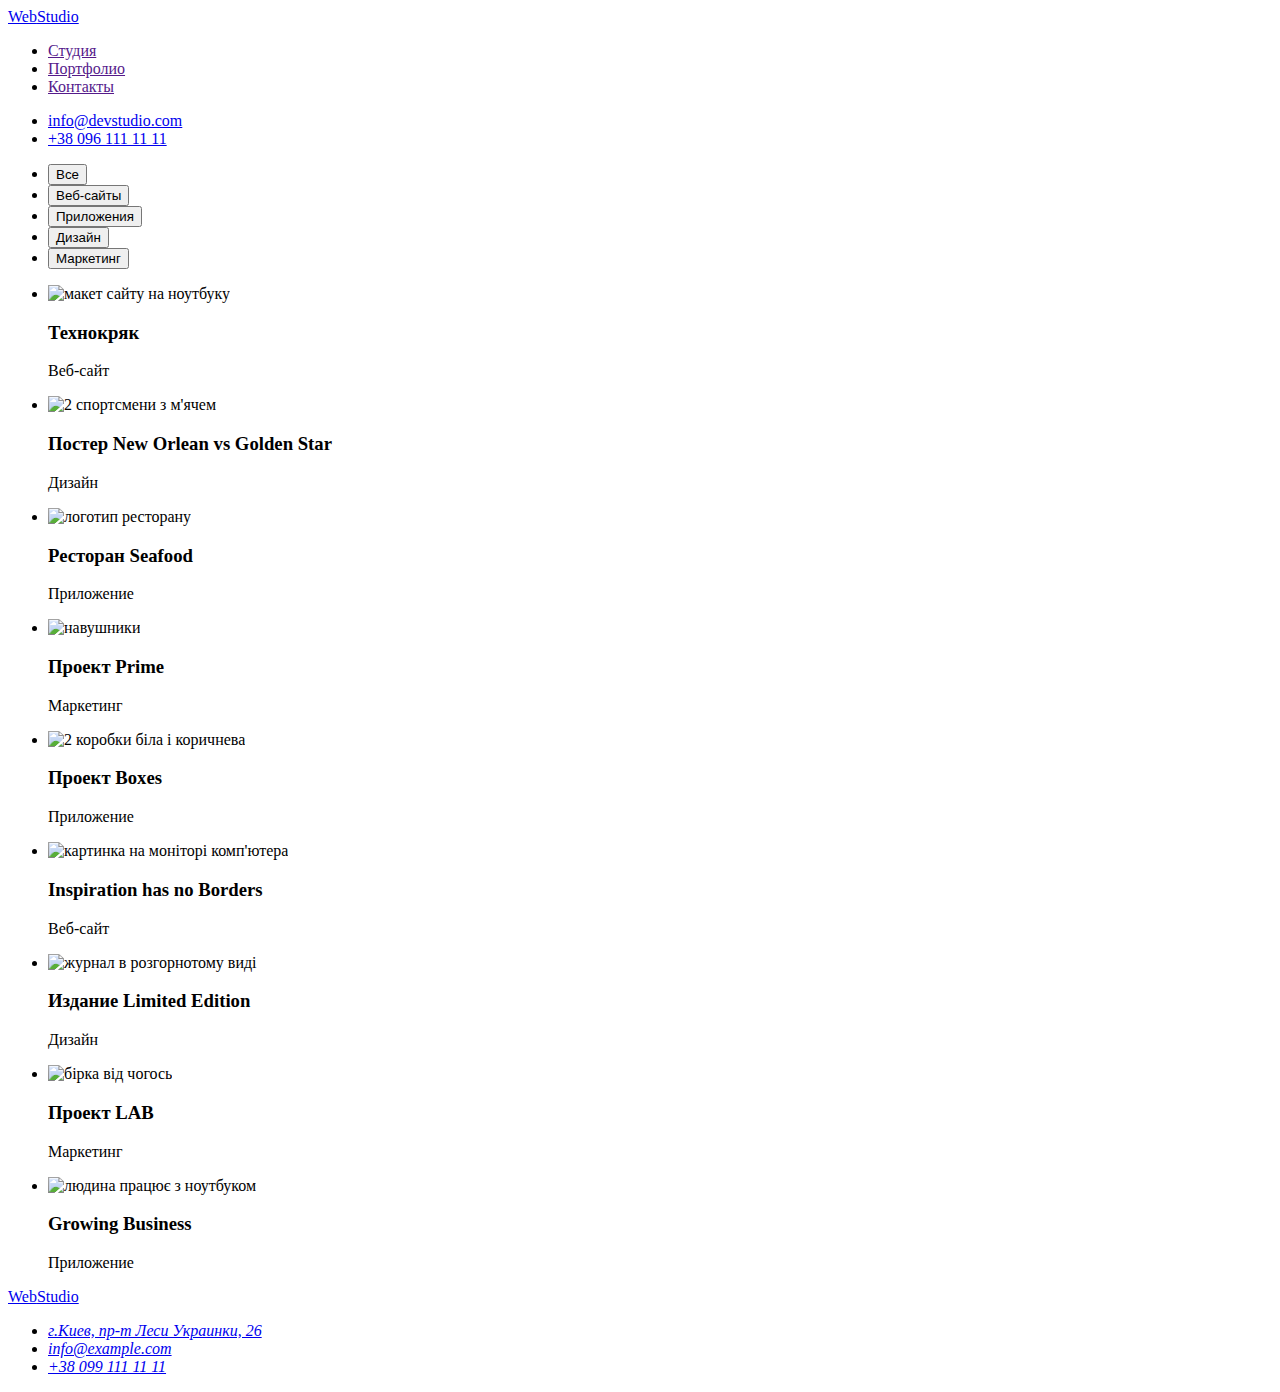
==== portfolio.html @ 1895b5ea "Add files via upload" ====
<!DOCTYPE html>
<html lang="ru">

<head>
    <meta charset="UTF-8">
    <meta http-equiv="X-UA-Compatible" content="IE=edge">
    <meta name="viewport" content="width=device-width, initial-scale=1.0">
    <title>Portfolio</title>
    <link rel="stylesheet" href="./styles.css">

</head>

<body>
    <main>
        <!-- HEADER -->
        <header class="header">
            <nav class="navigation">
                <a class="logo link" lang="en" href="./"><span class="logo-blue link">Web</span>Studio</a>
                <ul class="menu list">
                    <li class="menu-item">
                        <a class="menu-link link" href="">Студия</a>
                    </li>
                    <li class="menu-item">
                        <a class="menu-link current link" href="">Портфолио</a>
                    </li>
                    <li class="menu-item">
                        <a class="menu-link link" href="">Контакты</a>
                    </li>
                </ul>
            </nav>

            <ul class="tel-mail-link list">
                <li><a class="mail-link link" href="mailto:info@devstudio.com">info@devstudio.com</a></li>
                <li><a class="tel-link link" href="tel:+380961111111">+38 096 111 11 11</a></li>
            </ul>
        </header>
        <section>
            <h1 hidden>Портфоліо</h1>
            <!--panel button-->
            <h2 hidden>Панель кнопок</h2>
            <ul class="list">
                <li><button class="btn-list" type="submit">Все</button></li>
                <li><button class="btn-list" type="submit">Веб-сайты</button></li>
                <li><button class="btn-list" type="submit">Приложения</button></li>
                <li><button class="btn-list" type="submit">Дизайн</button></li>
                <li><button class="btn-list" type="submit">Маркетинг</button></li>
            </ul>
            <!--panel pictures-->
            <h2 hidden>Продукція</h2>
            <ul class="list">
                <li>
                    <img src="./foto/portfolio/img-1.jpg" alt="макет сайту на ноутбуку" width="370">
                    <h3 class="production">Технокряк</h3>
                    <p class="production-zone">Веб-сайт</p>
                </li>
                <li>
                    <img src="./foto/portfolio/img-2.jpg" alt="2 спортсмени з м'ячем" width="370">
                    <h3 class="production">Постер New Orlean vs Golden Star</h3>
                    <p class="production-zone">Дизайн</p>
                </li>
                <li>
                    <img src="./foto/portfolio/img-3.jpg" alt="логотип ресторану" width="370">
                    <h3 class="production">Ресторан Seafood</h3>
                    <p class="production-zone">Приложение</p>
                </li>
                <li>
                    <img src="./foto/portfolio/img-4.jpg" alt="навушники" width="370">
                    <h3 class="production">Проект Prime</h3>
                    <p class="production-zone">Маркетинг</p>
                </li>
                <li>
                    <img src="./foto/portfolio/img-5.jpg" alt="2 коробки біла і коричнева" width="370">
                    <h3 class="production">Проект Boxes</h3>
                    <p class="production-zone">Приложение</p>
                </li>
                <li>
                    <img src="./foto/portfolio/img-6.jpg" alt="картинка на моніторі комп'ютера" width="370">
                    <h3 class="production" lang="en">Inspiration has no Borders</h3>
                    <p class="production-zone">Веб-сайт</p>
                </li>
                <li>
                    <img src="./foto/portfolio/img-7.jpg" alt="журнал в розгорнотому виді" width="370">
                    <h3 class="production">Издание Limited Edition</h3>
                    <p class="production-zone">Дизайн</p>
                </li>
                <li>
                    <img src="./foto/portfolio/img-8.jpg" alt="бірка від чогось" width="370">
                    <h3 class="production">Проект LAB</h3>
                    <p class="production-zone">Маркетинг</p>
                </li>
                <li>
                    <img src="./foto/portfolio/img-9.jpg" alt="людина працює з ноутбуком" width="370">
                    <h3 class="production">Growing Business</h3>
                    <p class="production-zone">Приложение</p>
                </li>
            </ul>
        </section>
        <footer>
            <nav>
                <a class="logo-foot link" lang="en" href="./"><span class="logo-blue link">Web</span>Studio</a>
                <address>

                    <ul class="list">
                        <li>
                            <a class="adresa link" href="https://goo.gl/maps/UP7tp5dbjEetq2736" target="_blank"
                                rel="noopener noreferrer">г.Киев,
                                пр-т Леси Украинки, 26</a>
                        </li>
                        <li>
                            <a class="contacts link" href="mailto:info@example.com">info@example.com</a>
                        </li>
                        <li>
                            <a class="contacts link" href="tel:+380991111111">+38 099 111 11 11</a>
                        </li>
                    </ul>
                </address>
            </nav>

        </footer>
    </main>
</body>

</html>
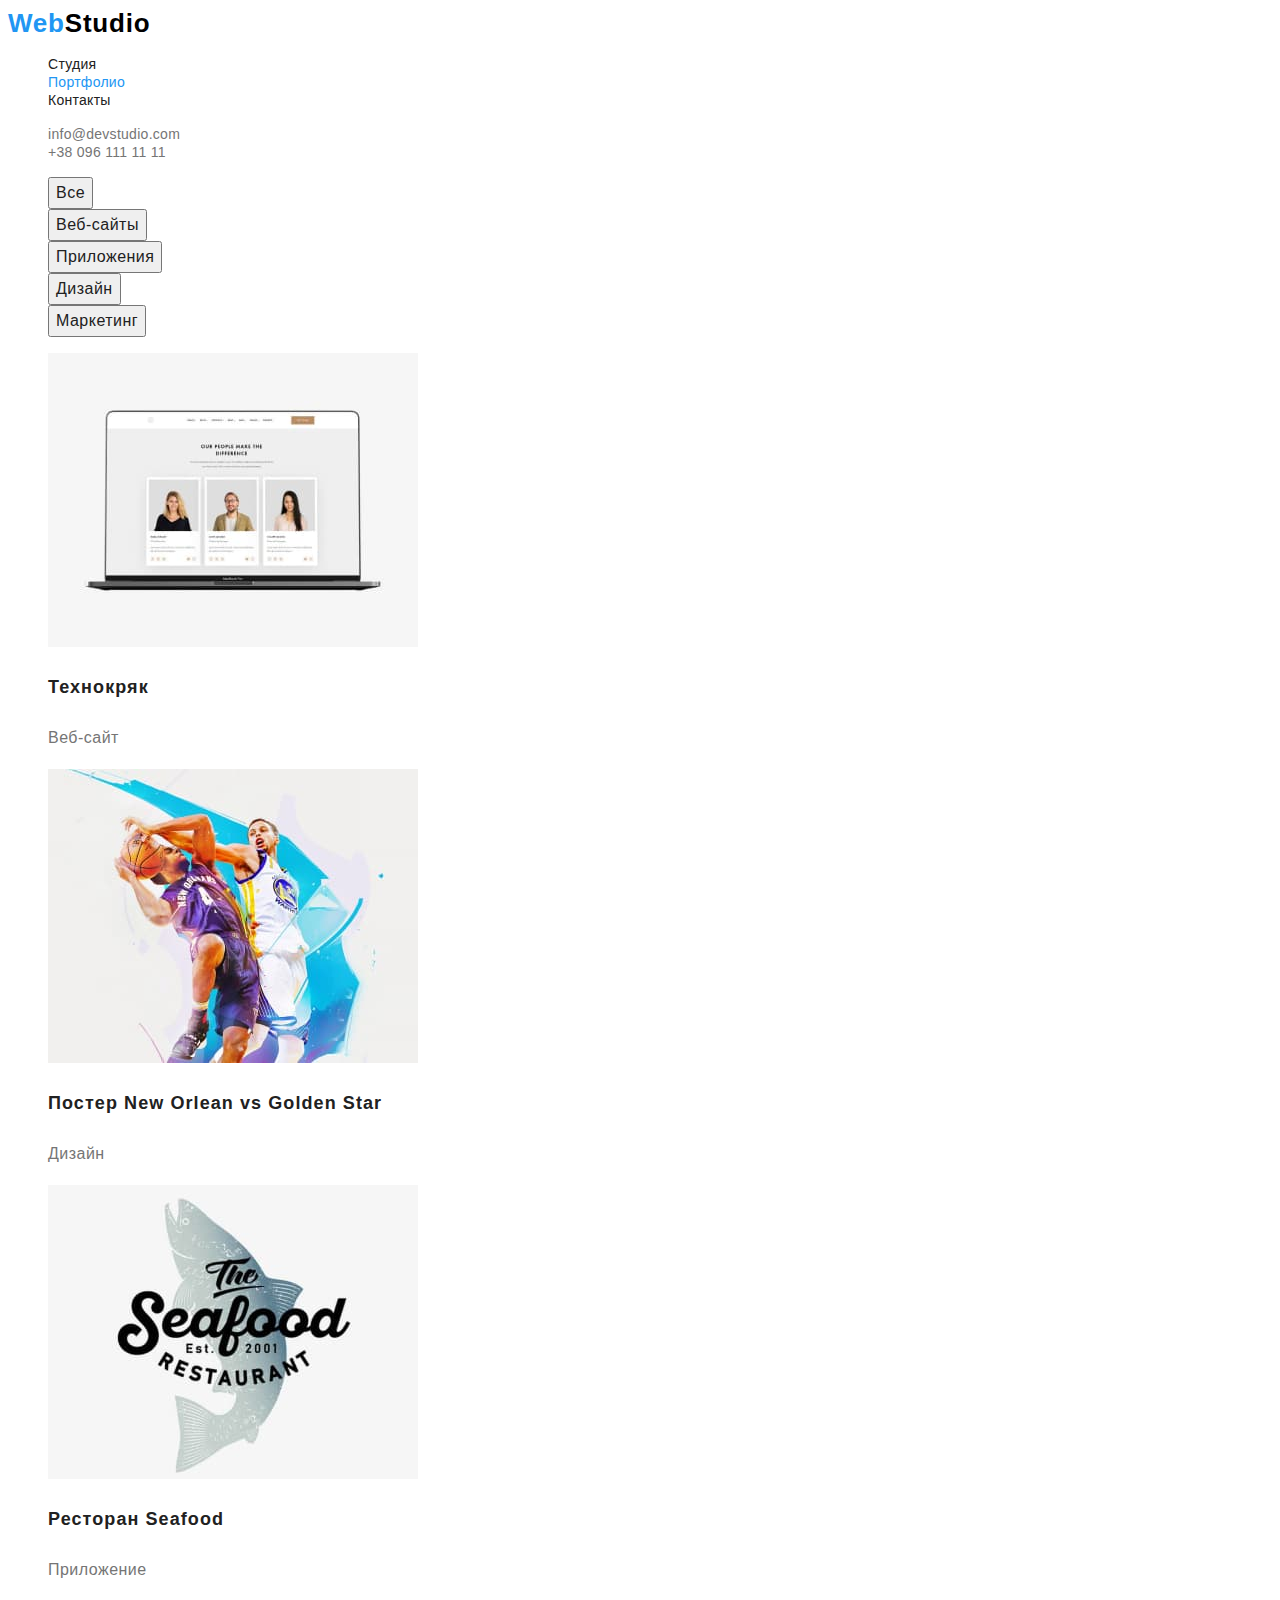
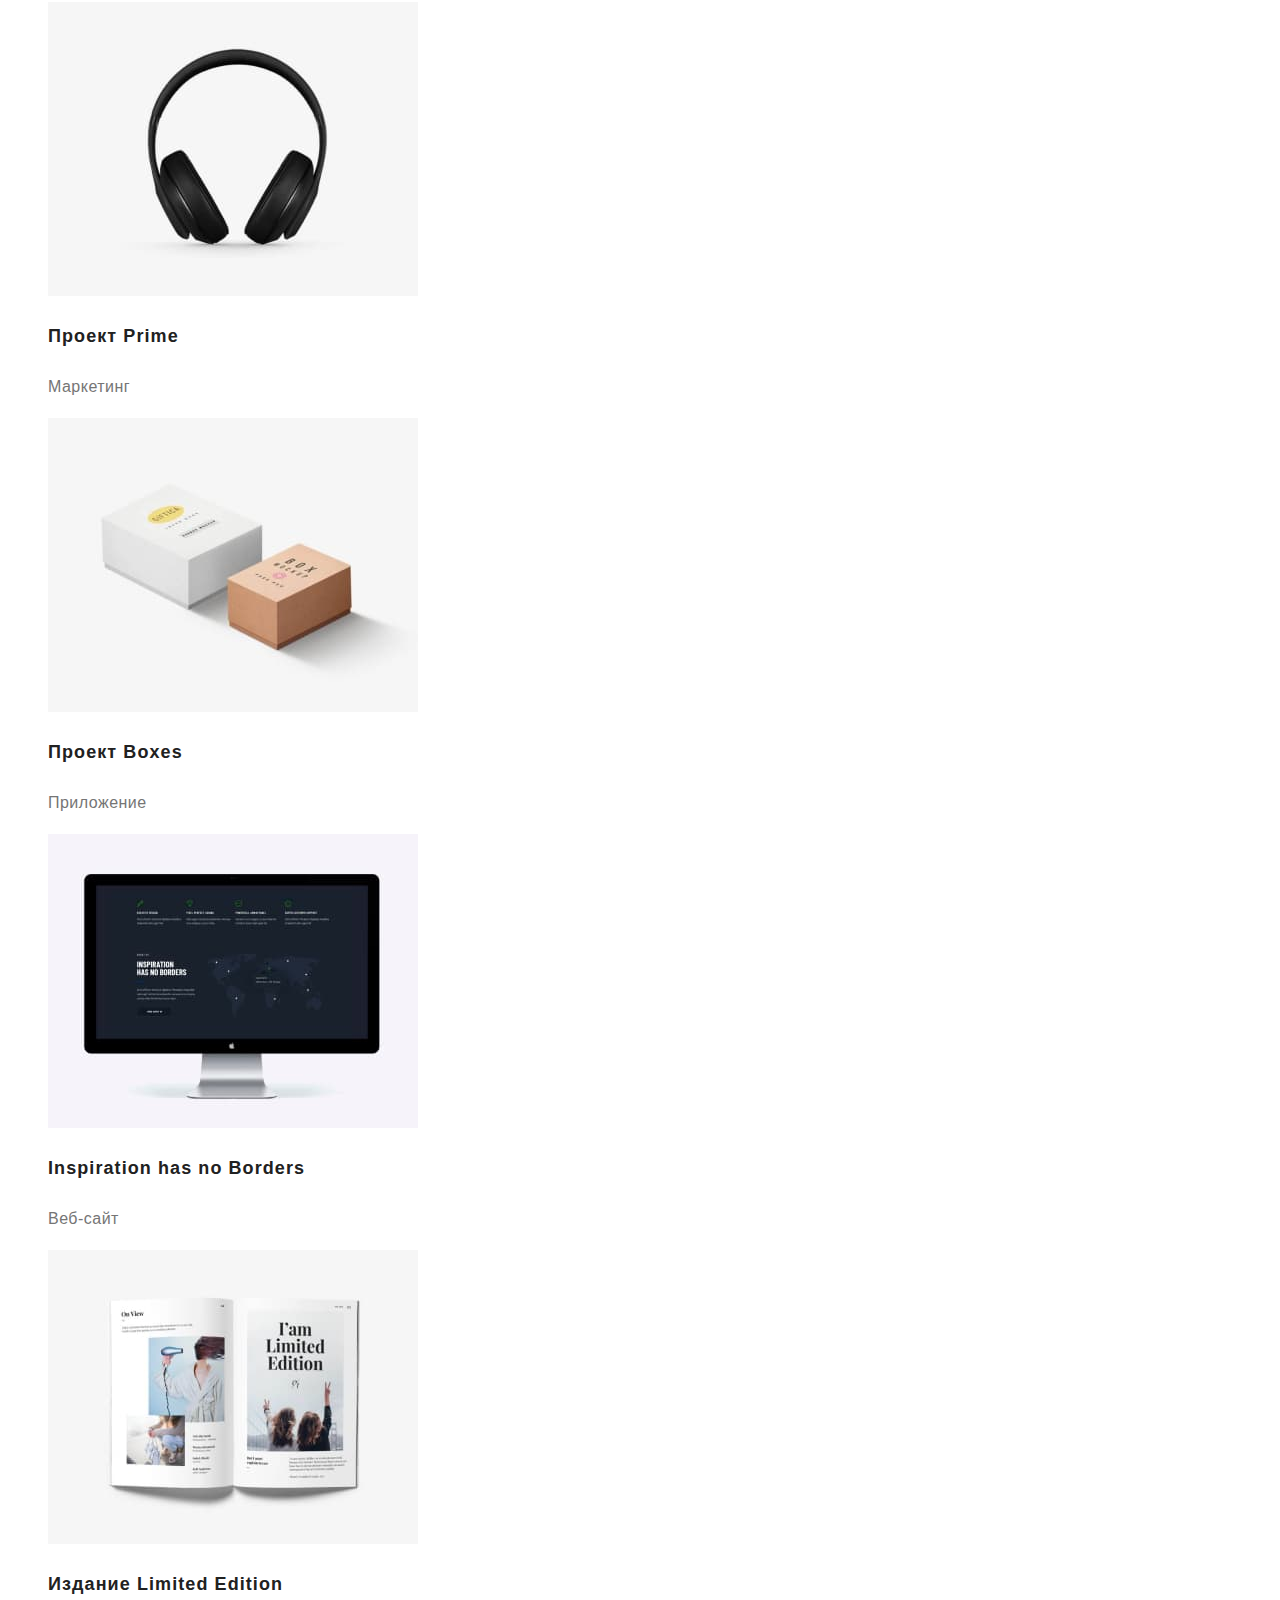
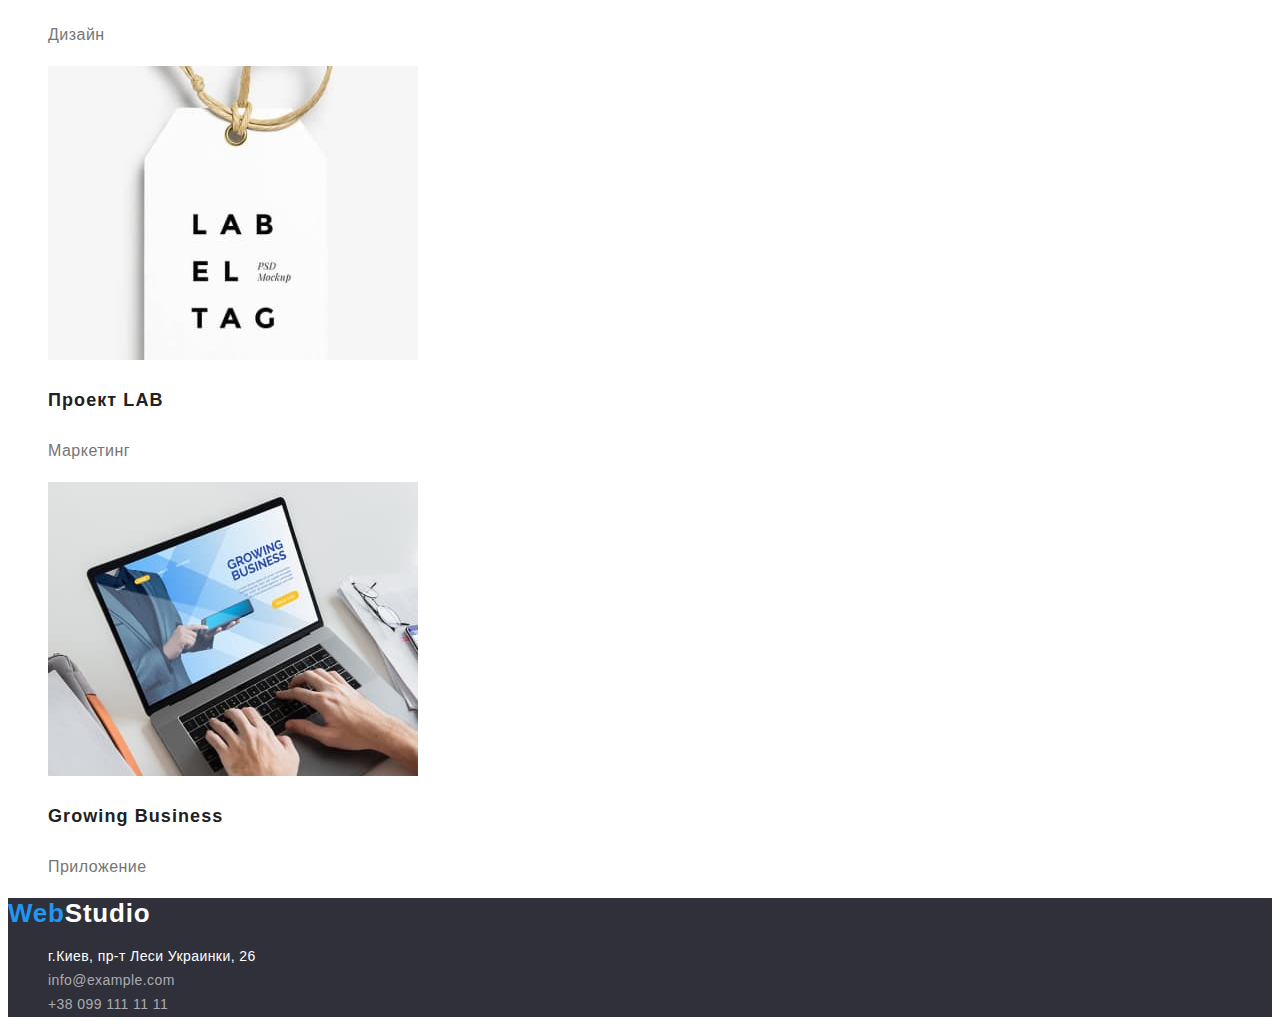
==== commit bce2f288: "правки по макету" ====
--- a/portfolio.html
+++ b/portfolio.html
@@ -18,7 +18,7 @@
                 <a class="logo link" lang="en" href="./"><span class="logo-blue link">Web</span>Studio</a>
                 <ul class="menu list">
                     <li class="menu-item">
-                        <a class="menu-link link" href="">Студия</a>
+                        <a class="menu-link link" href="./index.html">Студия</a>
                     </li>
                     <li class="menu-item">
                         <a class="menu-link current link" href="">Портфолио</a>
@@ -46,7 +46,7 @@
                 <li><button class="btn-list" type="submit">Маркетинг</button></li>
             </ul>
             <!--panel pictures-->
-            <h2 hidden>Продукція</h2>
+            <h2 hidden>Послуги що надаємо</h2>
             <ul class="list">
                 <li>
                     <img src="./foto/portfolio/img-1.jpg" alt="макет сайту на ноутбуку" width="370">
@@ -95,26 +95,25 @@
                 </li>
             </ul>
         </section>
-        <footer>
-            <nav>
-                <a class="logo-foot link" lang="en" href="./"><span class="logo-blue link">Web</span>Studio</a>
-                <address>
+        <footer class="footer">
 
-                    <ul class="list">
-                        <li>
-                            <a class="adresa link" href="https://goo.gl/maps/UP7tp5dbjEetq2736" target="_blank"
-                                rel="noopener noreferrer">г.Киев,
-                                пр-т Леси Украинки, 26</a>
-                        </li>
-                        <li>
-                            <a class="contacts link" href="mailto:info@example.com">info@example.com</a>
-                        </li>
-                        <li>
-                            <a class="contacts link" href="tel:+380991111111">+38 099 111 11 11</a>
-                        </li>
-                    </ul>
-                </address>
-            </nav>
+            <a class="logo-foot link" lang="en" href="./"><span class="logo-blue link">Web</span>Studio</a>
+            <address>
+
+                <ul class="list">
+                    <li>
+                        <a class="adresa link" href="https://goo.gl/maps/UP7tp5dbjEetq2736" target="_blank"
+                            rel="noopener noreferrer">г.Киев,
+                            пр-т Леси Украинки, 26</a>
+                    </li>
+                    <li>
+                        <a class="contacts link" href="mailto:info@example.com">info@example.com</a>
+                    </li>
+                    <li>
+                        <a class="contacts link" href="tel:+380991111111">+38 099 111 11 11</a>
+                    </li>
+                </ul>
+            </address>
 
         </footer>
     </main>
--- a/styles.css
+++ b/styles.css
@@ -0,0 +1,226 @@
+:root{
+    --main-font:"Roboto", sans-serif;
+    --secondary-font:"Raleway", sans-serif;
+    --accent-color:#2196F3;
+}
+
+.list{
+    list-style: none;
+}
+.link{
+    text-decoration: none;
+}
+body {
+    font-family:var(--main-font)
+}
+
+/* ===LOGOTYPE===*/
+.logo{
+    font-family: var(--secondary-font);
+    font-weight: 700;
+    font-size: 26px;
+    line-height: 1.19;
+    letter-spacing: 0.03em;
+    color: #000
+}
+.logo-blue{
+    color: var(--accent-color)
+}
+/* ===END LOGOTYPE===*/
+/*===HEADER===*/
+.menu-link{  
+    font-weight: 500;
+    font-size: 14px;
+    line-height: 1.14;
+    letter-spacing: 0.02em;
+    color: #212121;
+}
+.menu-link:hover,
+.menu-link:focus{
+    color: var(--accent-color);
+}
+.menu-link.current{
+    color: var(--accent-color);
+}
+.mail-link{
+    font-weight: 500;
+    font-size: 14px;
+    line-height: 1.14;
+    letter-spacing: 0.02em;
+
+    color: #757575;
+} 
+.mail-link:hover,
+.mail-link:focus{
+    color: var(--accent-color);
+}
+.tel-link{
+    font-weight: 500;
+    font-size: 14px;
+    line-height: 1.14;
+    letter-spacing: 0.02em;
+
+    color: #757575; 
+}
+    .tel-link:hover,
+    .tel-link:focus{
+    color: var(--accent-color);
+}
+/*===END HEADER===*/
+/*===HERO===*/
+.hero{
+    background: #2F303A;
+    text-align: center;
+}
+.hero-title{
+    font-weight: 900;
+    font-size: 44px;
+    line-height: 1.36;
+    text-align: center;
+    letter-spacing: 0.06em;
+    text-transform: uppercase;
+    color: #ffffff;
+
+}
+.modal-btn{
+    font-weight: 700;;
+    font-size: 16px;
+    line-height: 1.88;
+    display: flex;
+    align-items: center;
+    text-align: center;
+    letter-spacing: 0.06em;
+    cursor: pointer;
+    color: #fff;
+    background-color: var(--accent-color); 
+}
+.modal-btn{
+    display: inline-block;
+}
+}
+
+/*===AND HERO===*/
+/*===ABOUT===*/
+.about-main{
+    font-weight: 700;
+    font-size: 14px;
+    line-height: 1.14;
+    letter-spacing: 0.03em;
+    text-transform: uppercase;
+    color: #212121;
+}
+.about-main-text{
+    font-weight: 400;
+    font-size: 14px;
+    line-height: 1.71;
+    letter-spacing: 0.03em;
+    color: #757575;
+}
+.working-moments{
+    font-weight: 700;
+    font-size: 36px;
+    line-height: 1.16;
+    text-align: center;
+    letter-spacing: 0.03em;
+    color: #212121;
+}
+/*===AND ABOUT===*/
+/*===TEAM===*/
+.team{
+    font-weight: 700;
+    font-size: 36px;
+    line-height: 1.16;
+    text-align: center;
+    letter-spacing: 0.03em;
+    color: #212121;
+}
+.team-hiro{
+    font-weight: 500;
+    font-size: 16px;
+    line-height: 1.19;
+    text-align: center;
+    letter-spacing: 0.03em;
+    color: #212121;
+}
+.time-proff{
+    font-weight: 400;
+    font-size: 16px;
+    line-height: 1.19;
+    text-align: center;
+    letter-spacing: 0.03em;
+    color: #757575;
+}
+/*===AND TEAM===*/
+/*===FOOTTER===*/
+.footer{
+    background-color: #2F303A;
+}
+.logo-foot{
+    font-style: normal;
+    font-weight: 700;
+    font-size: 26px;
+    line-height: 1.19;
+    letter-spacing: 0.03em;
+    color: #FFFFFF;
+}
+
+.adresa{
+    font-style: normal;
+    font-weight: 400;
+    font-size: 14px;
+    line-height: 1.71;
+    letter-spacing: 0.03em;
+    color: #FFFFFF;
+}
+.adresa:hover,
+.adresa:focus{
+    color: var(--accent-color);
+}
+.contacts{
+    font-style: normal;
+    font-weight: 400;
+    font-size: 14px;
+    line-height: 1.71;
+    letter-spacing: 0.03em;
+   color: rgba(255, 255, 255, 0.6);
+}
+.contacts:hover,
+.contacts:focus{
+    color: var(--accent-color);
+}
+/*===AND FOOTTER===*/
+
+
+/*=====PORTFOLIO=====*/
+.menu-link.current {
+    color: #2196f3;
+}
+.btn-list{
+    font-weight: 500;
+    font-size: 16px;
+    line-height: 1.63;
+    text-align: center;
+    letter-spacing: 0.03em;
+    cursor: pointer;
+    color: #212121;
+}
+.btn-list:hover,
+.btn-list:focus{
+    background-color:var(--accent-color);
+    color:#ffffff;
+}
+.production{
+    font-weight: 700;
+    font-size: 18px;
+    line-height: 2;
+    letter-spacing: 0.06em;
+    color: #212121;
+}
+.production-zone{
+    font-weight: 400;
+    font-size: 16px;
+    line-height: 1.88;
+    letter-spacing: 0.03em;
+    color: #757575;
+}
+/*=====AND PORTFOLIO=====*/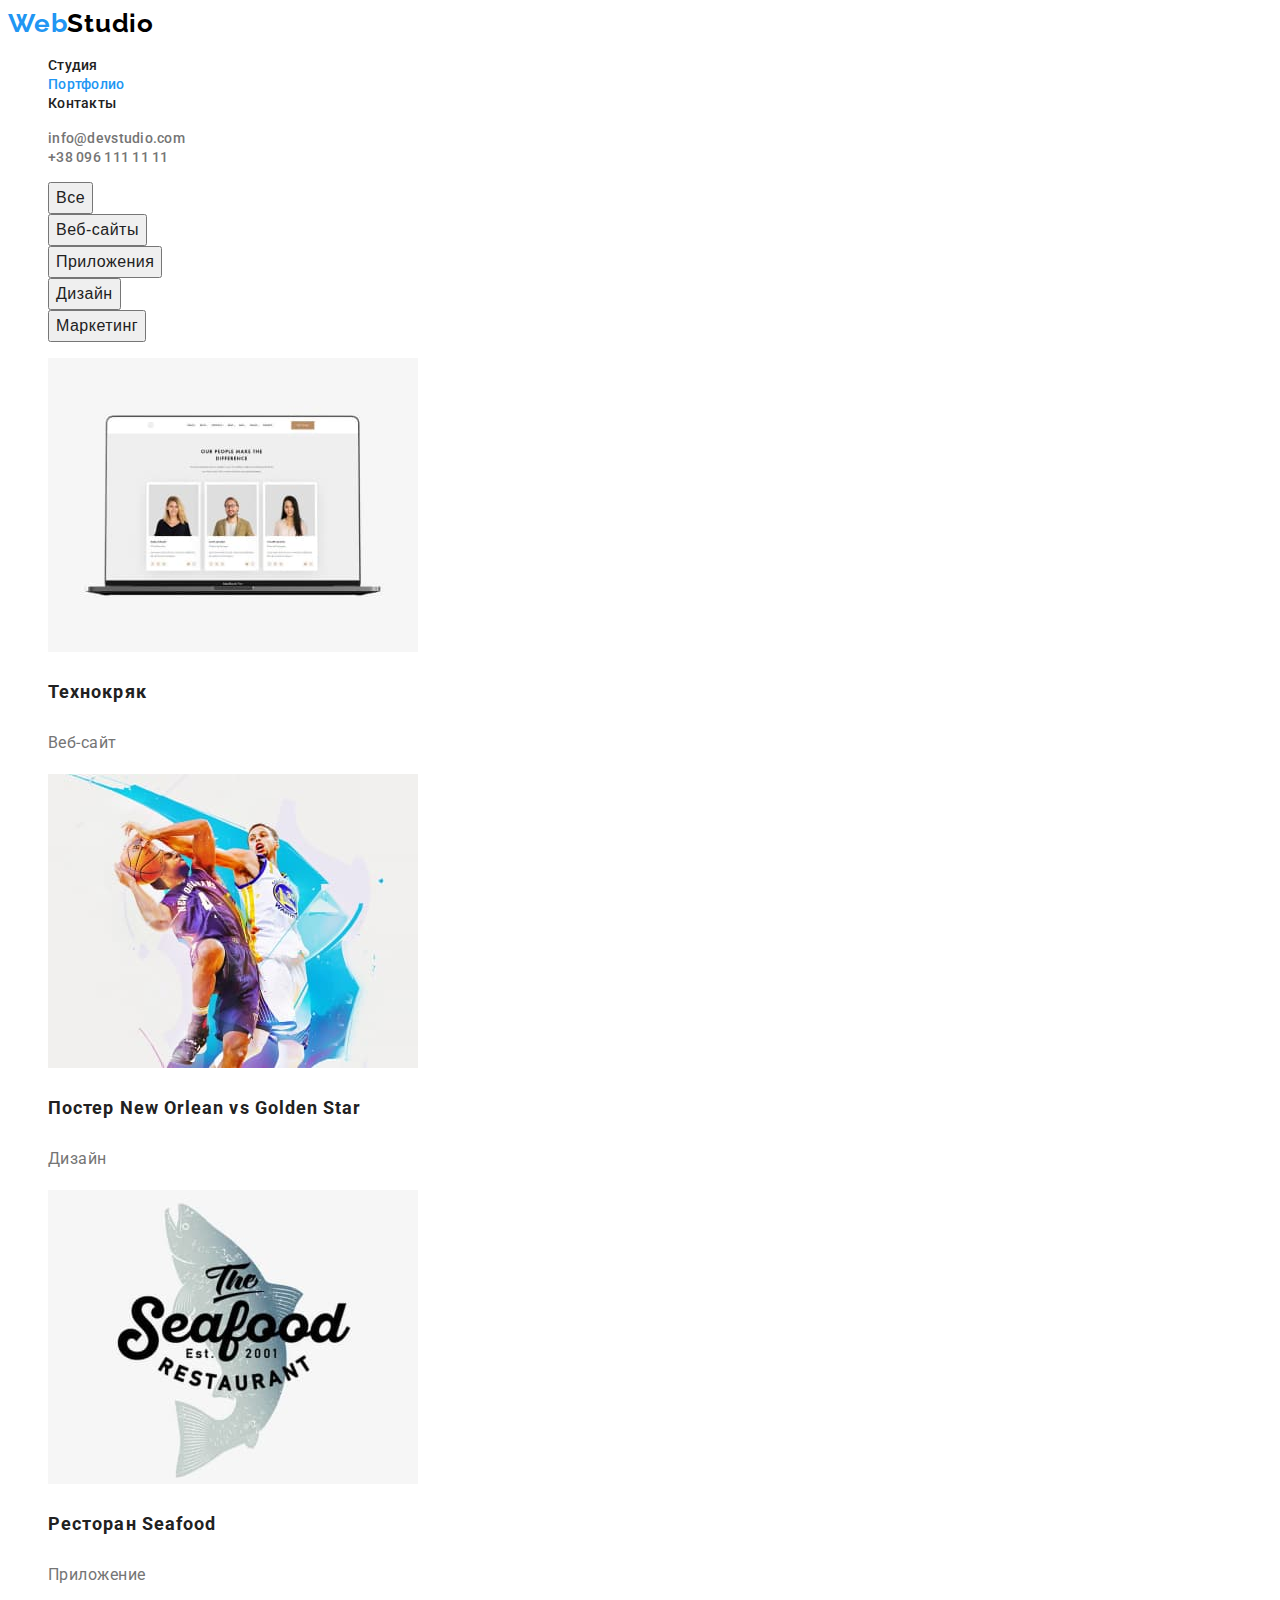
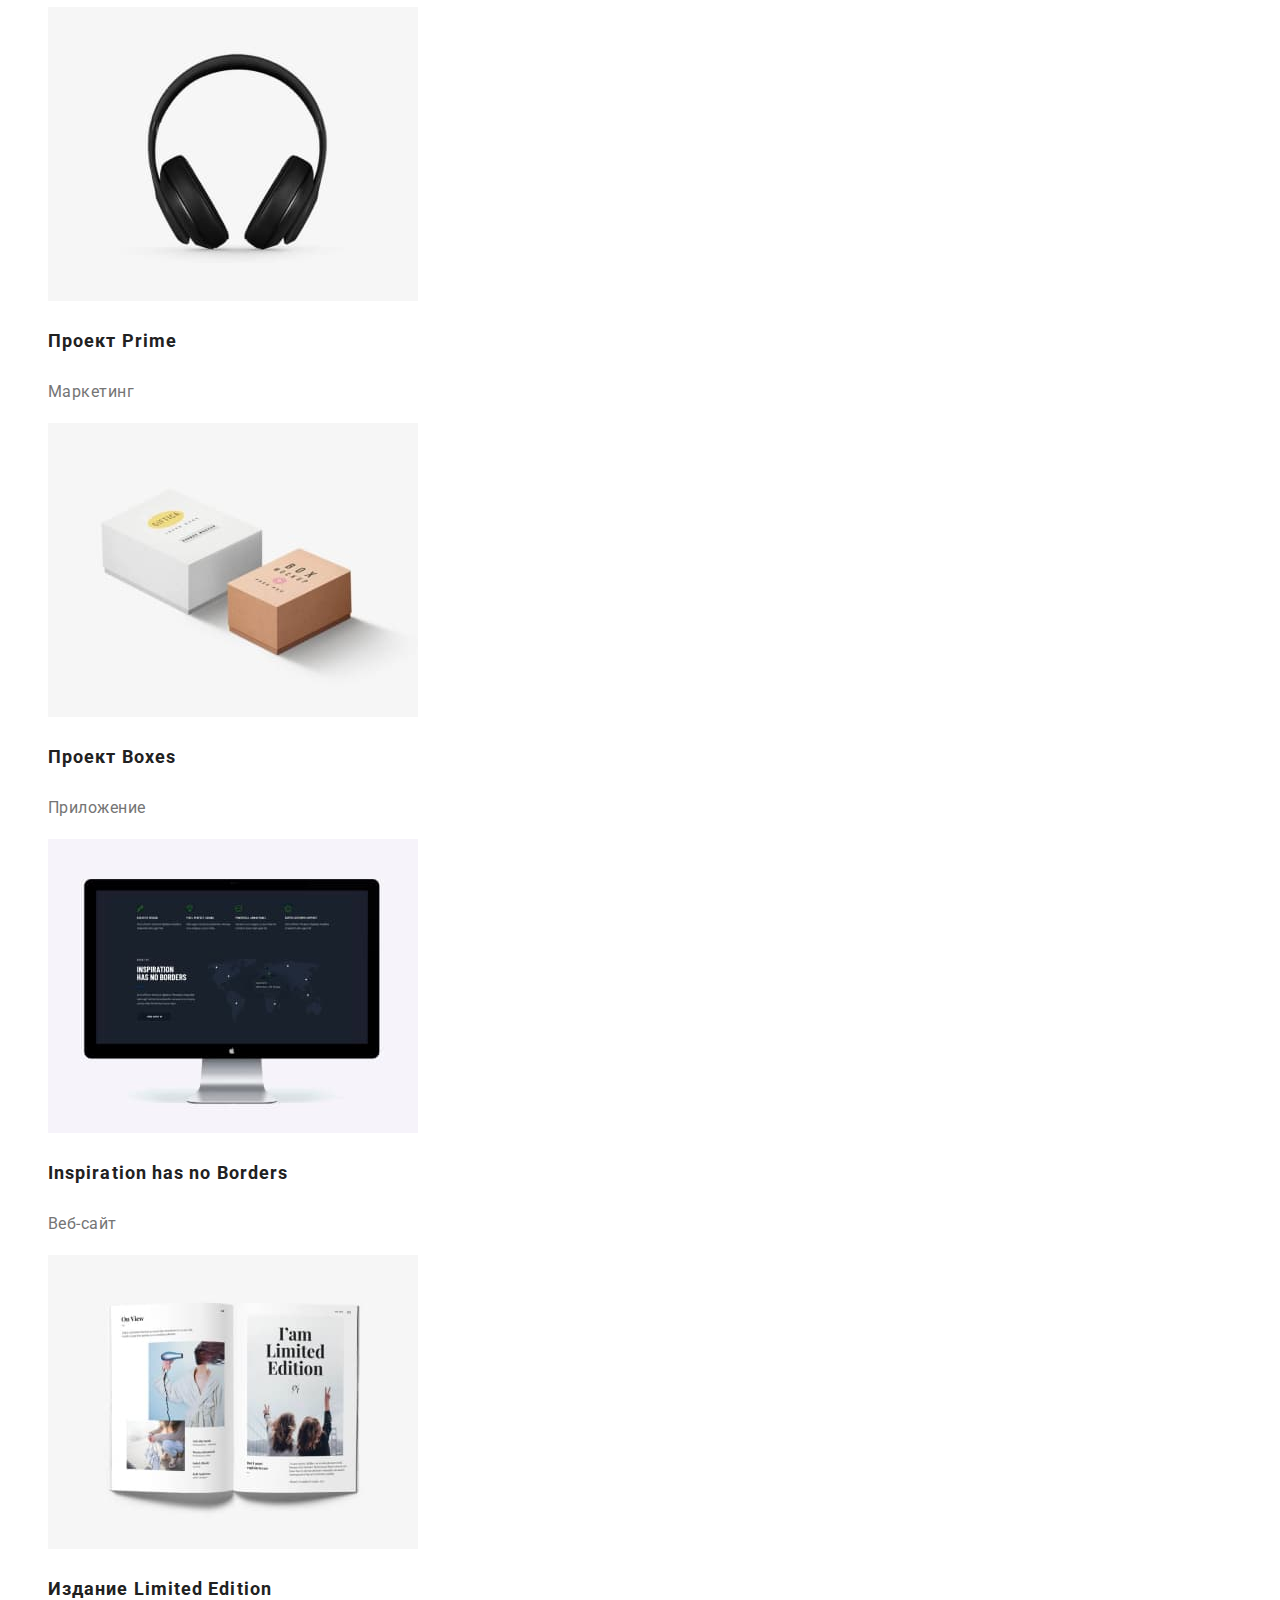
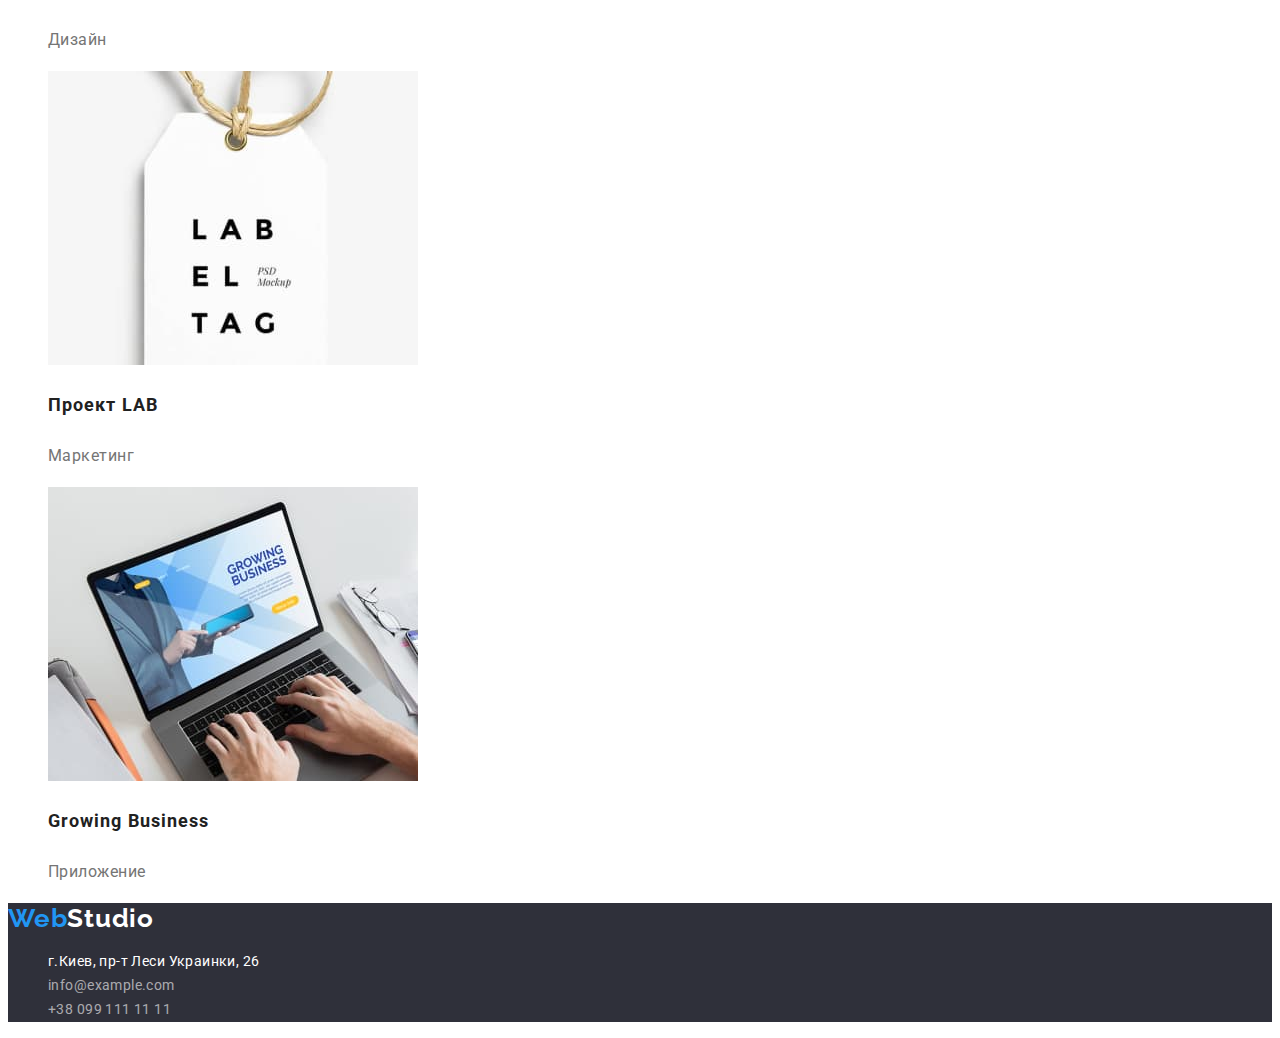
==== commit 248076e9: "шрифт порфоліо" ====
--- a/portfolio.html
+++ b/portfolio.html
@@ -6,6 +6,11 @@
     <meta http-equiv="X-UA-Compatible" content="IE=edge">
     <meta name="viewport" content="width=device-width, initial-scale=1.0">
     <title>Portfolio</title>
+    <link rel="preconnect" href="https://fonts.googleapis.com">
+    <link rel="preconnect" href="https://fonts.gstatic.com" crossorigin>
+    <link
+        href="https://fonts.googleapis.com/css2?family=Raleway:ital,wght@1,700&family=Roboto:wght@400;500;700;900&display=swap"
+        rel="stylesheet">
     <link rel="stylesheet" href="./styles.css">
 
 </head>
--- a/styles.css
+++ b/styles.css
@@ -156,7 +156,7 @@
     background-color: #2F303A;
 }
 .logo-foot{
-    font-style: normal;
+    font-family: var(--secondary-font);
     font-weight: 700;
     font-size: 26px;
     line-height: 1.19;
